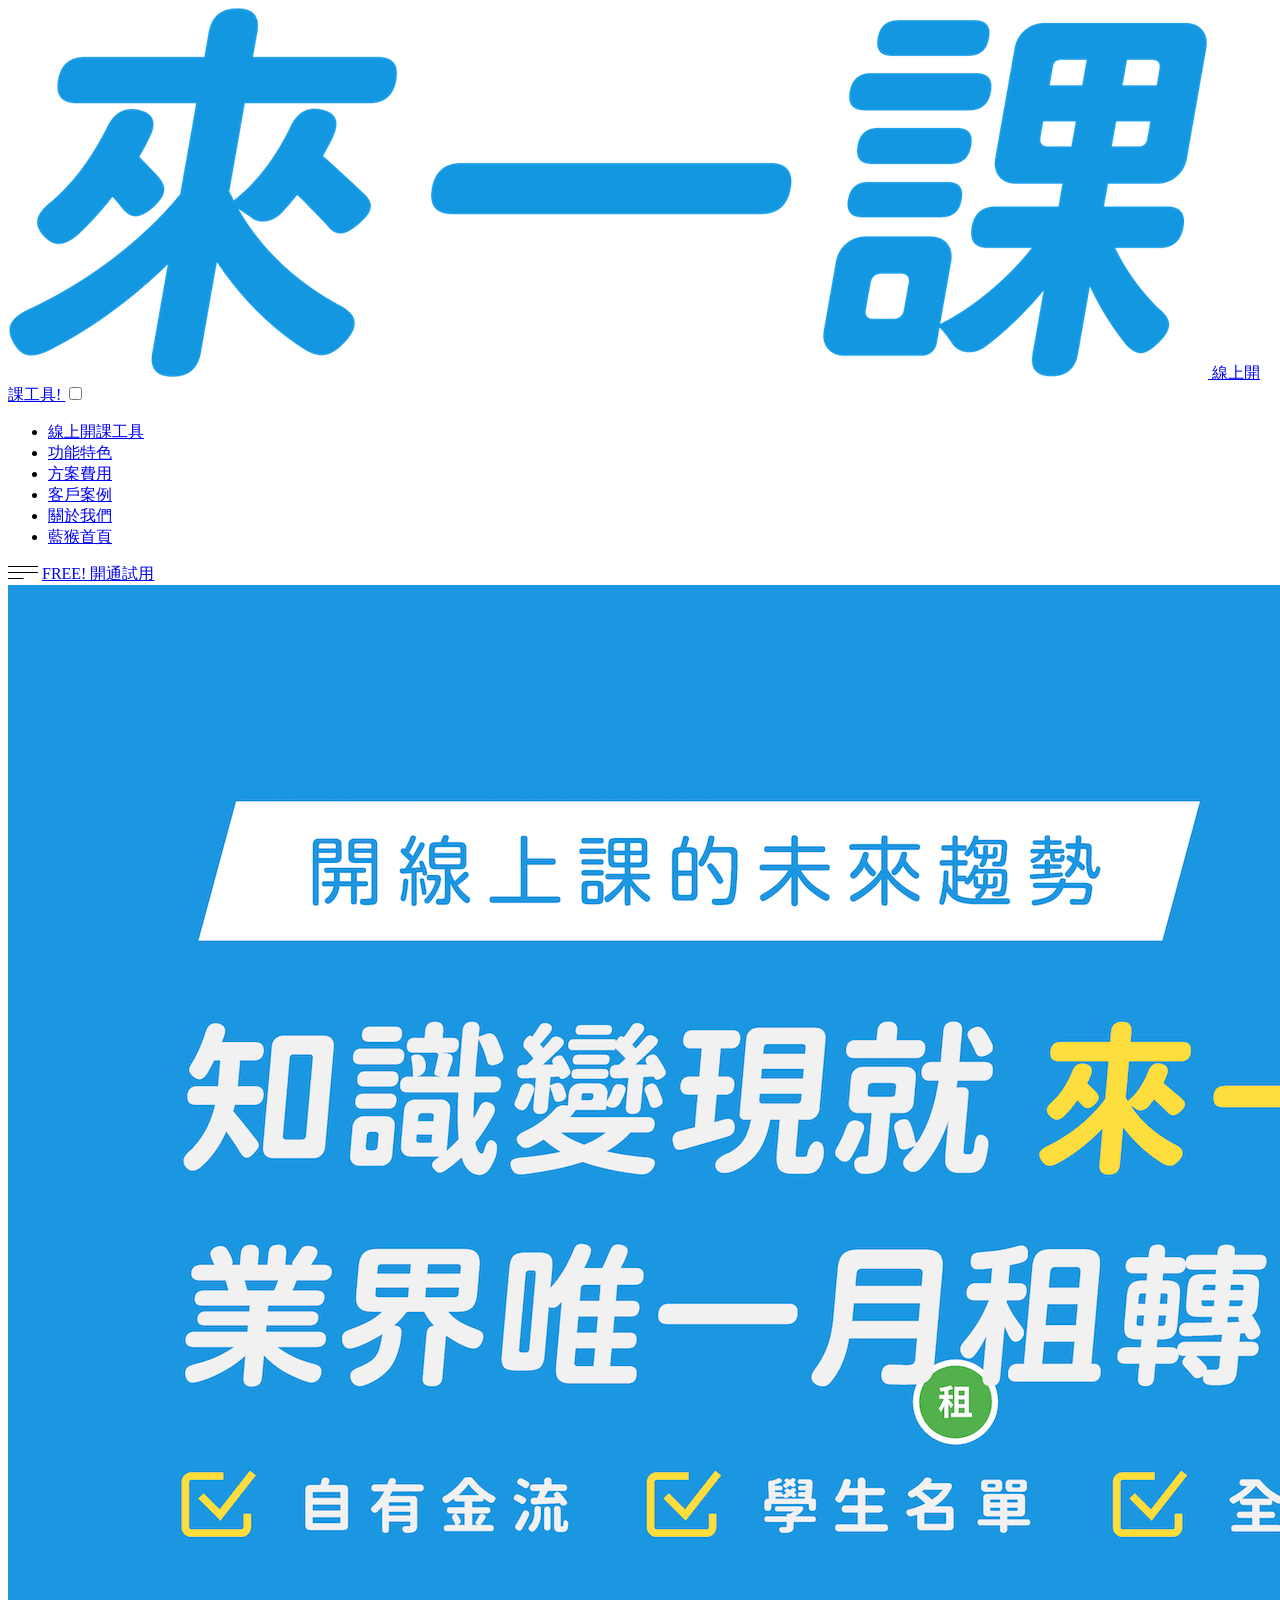
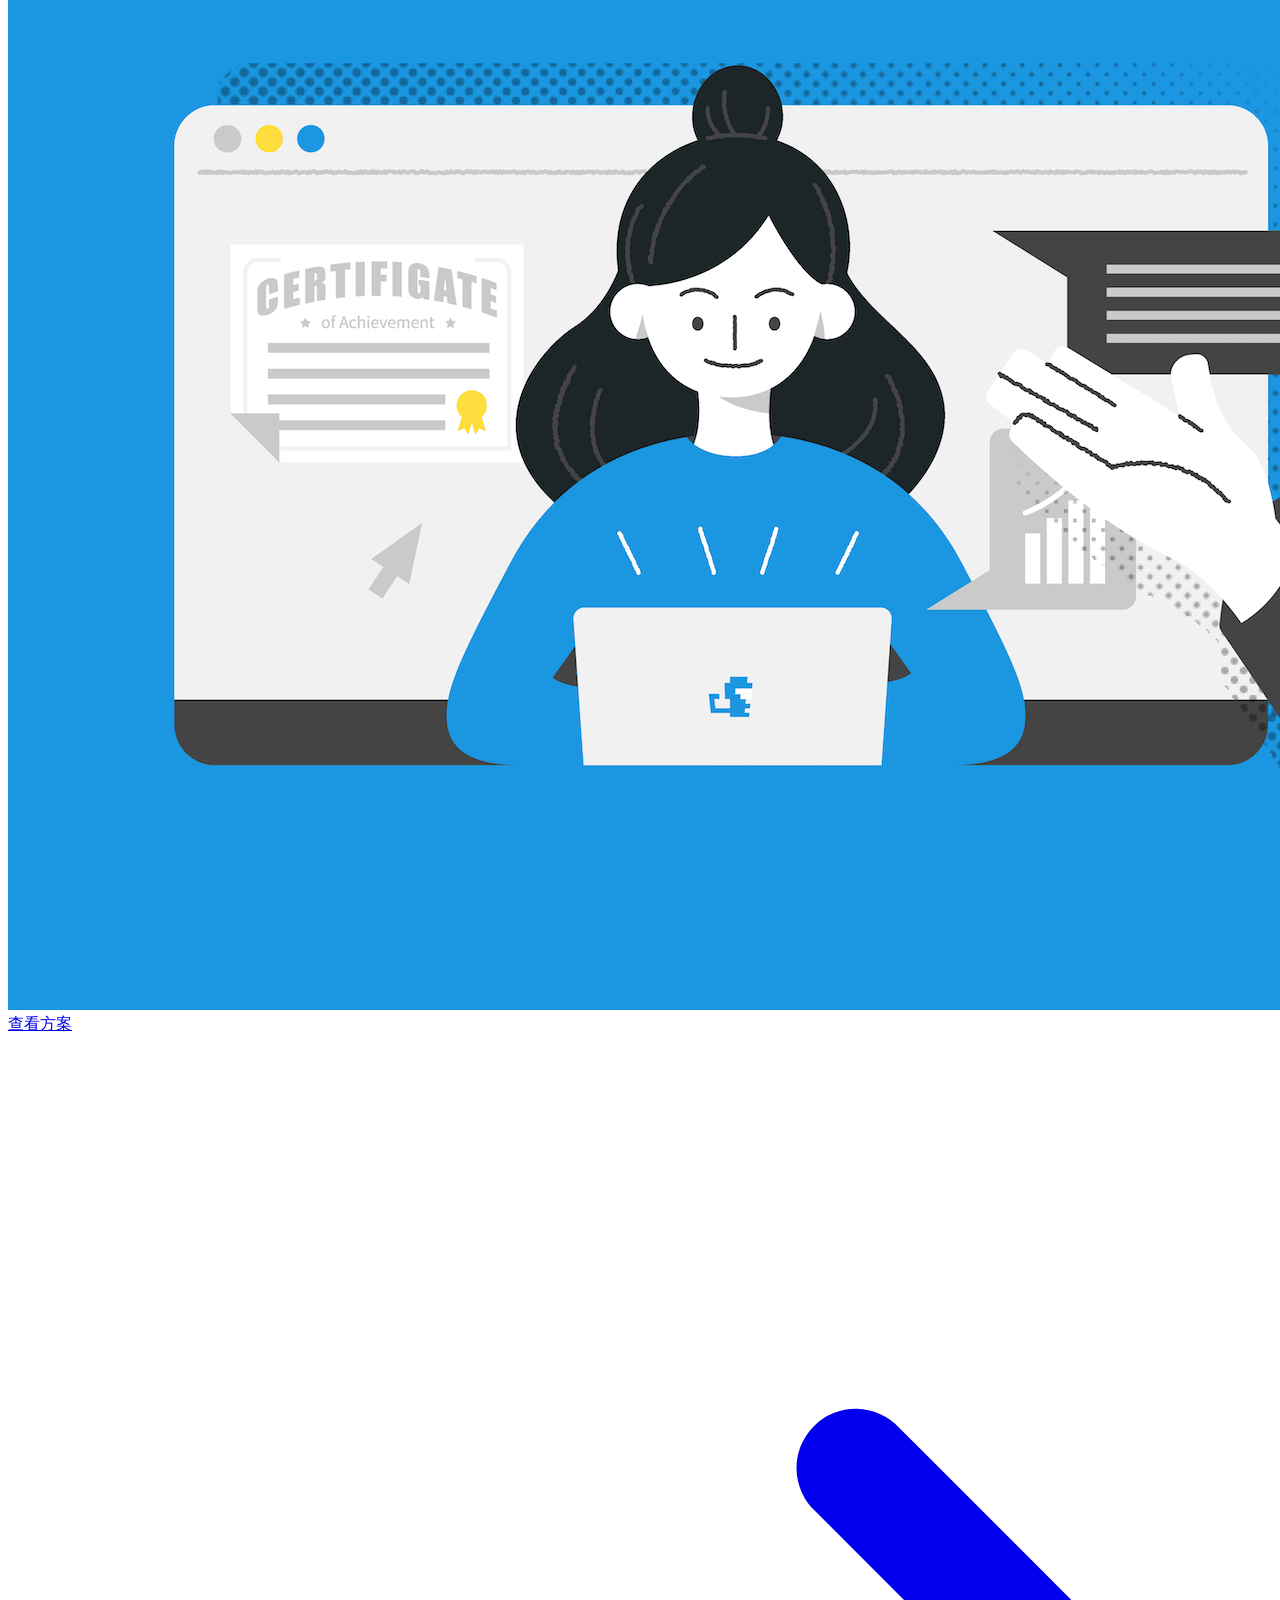
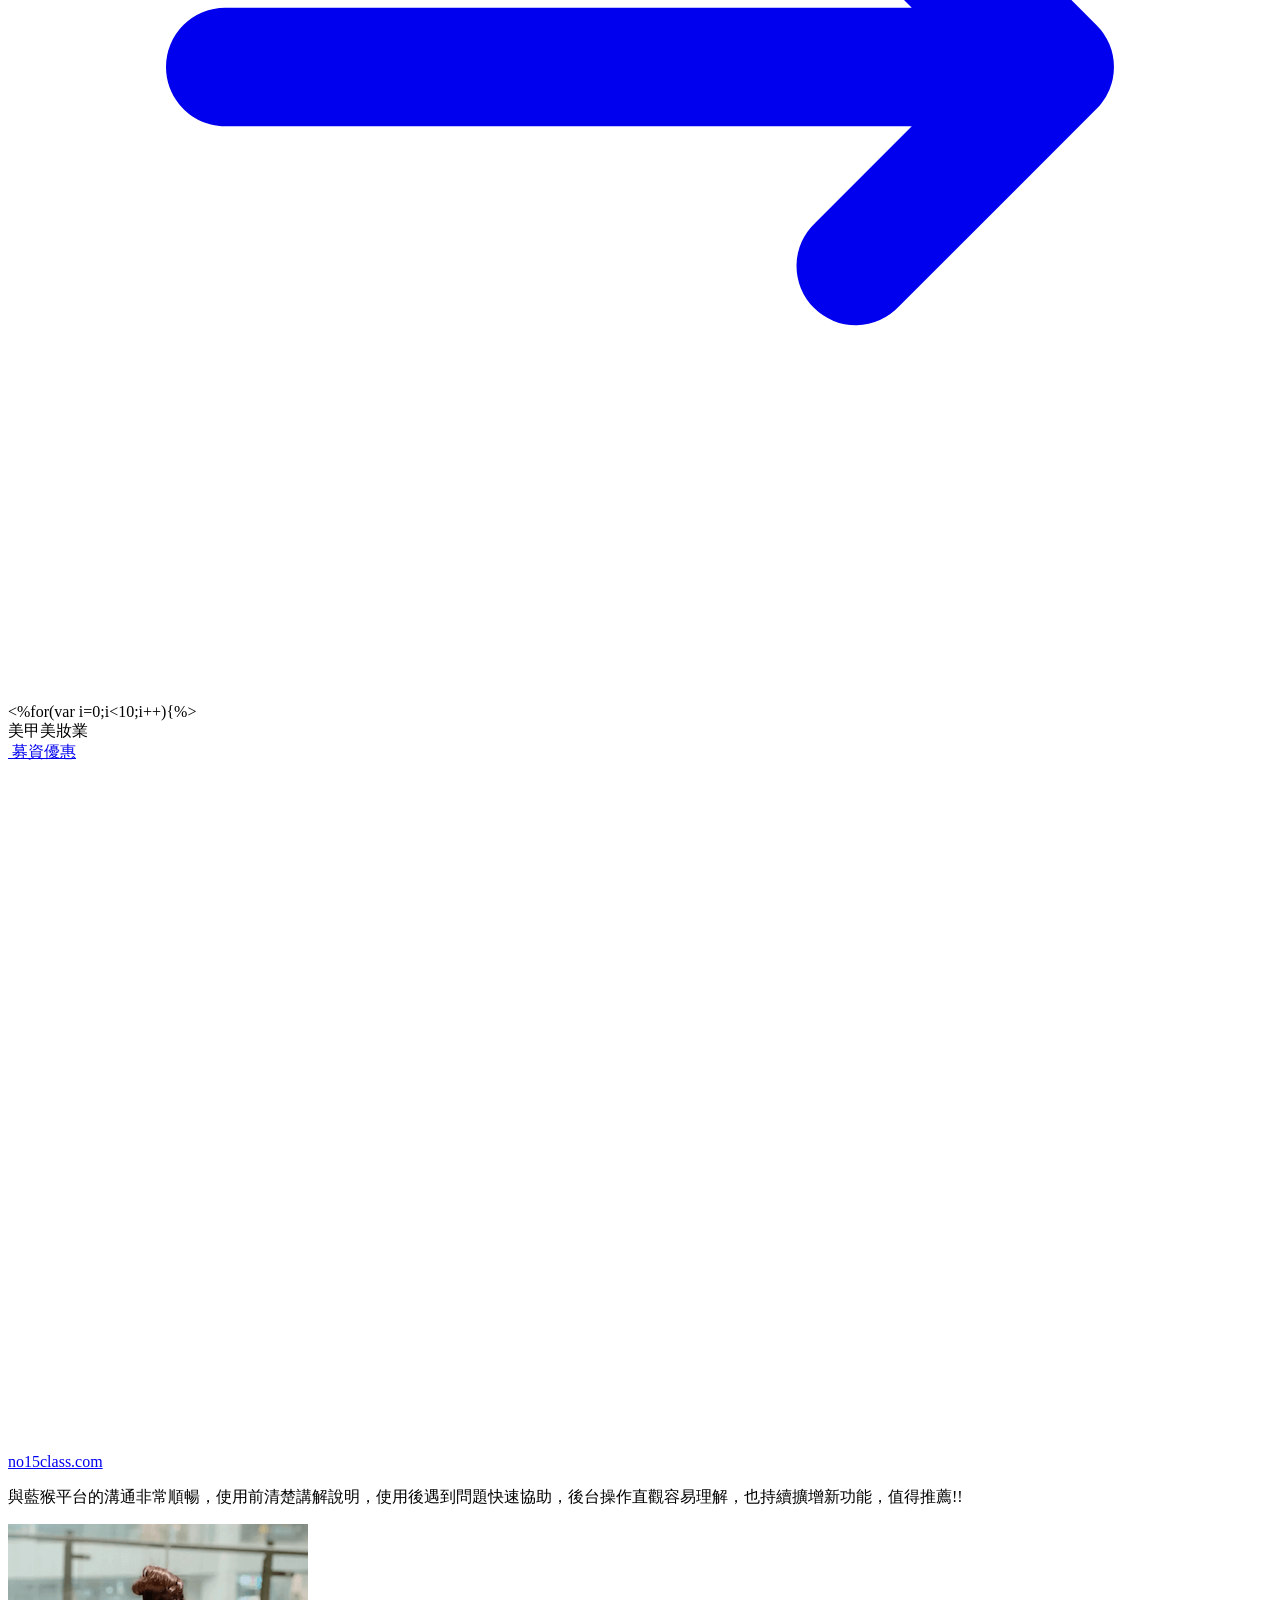
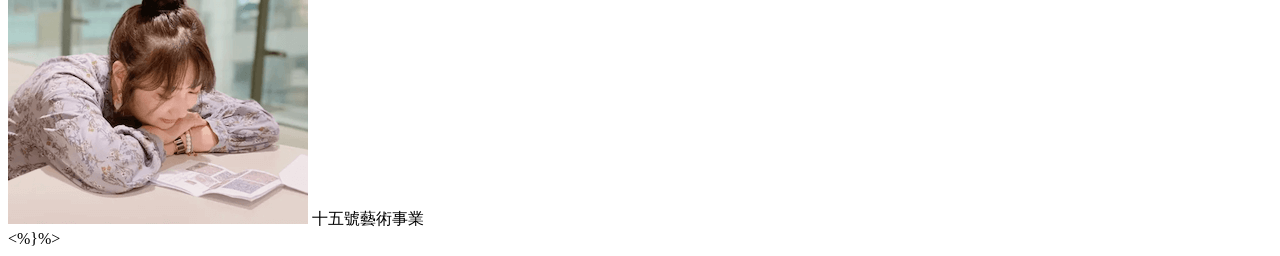
==== bluemonkey/src/index.html @ b09a4e01 "no message" ====
<!DOCTYPE html>
<html lang="zh-Hant-TW">

<head>
  <meta charset="UTF-8" />
  <link rel="icon" href="/favicon.ico" />
  <meta name="viewport" content="width=device-width, initial-scale=1.0" />
  <title>bluemonkey</title>
  <link rel="stylesheet" href="scss/main.scss">
  <style>
    .test{
      padding:0 60px;
      letter-spacing: 5px;
      background-color: var(--primary);
      margin: 0 auto;
      text-align: center;
      position: absolute;
      z-index: 10;
      cursor: pointer;
      background-size: cover;
    }
    .test:hover{
      background-color: red;
      
    }
  </style>
</head>
<body>
<header class="flex items-center bg-[#f6f8fd] h-[70px] px-[20px]">
  <a class="flex items-center mr-[110px] gap-2" href="#">
    <img class="h-[32px]" src="img/logo-teaching.png" alt="">
    <span>線上開課工具!</span>
  </a>
  <input id="menu" type="checkbox" class="hidden">
  <nav class="hidden absolute lg:block lg:static top-[70px] left-0 w-full lg:w-auto bg-[#f6f8fd] z-10">
    <ul class="flex flex-col lg:flex-row gap-[20px] text-center">
      <li><a class="block py-[10px]" href="#">線上開課工具</a></li>
      <li><a class="block py-[10px]" href="#">功能特色</a></li>
      <li><a class="block py-[10px]" href="#">方案費用</a></li>
      <li><a class="block py-[10px]" href="#">客戶案例</a></li>
      <li><a class="block py-[10px]" href="#">關於我們</a></li>
      <li><a class="block py-[10px]" href="#">藍猴首頁</a></li>
    </ul>
  </nav>
  <label for="menu" class="absolute right-[22px] lg:hidden cursor-pointer">
    <img src="img/icon_bars.svg" alt="">
  </label>

  <a class="hidden lg:block ml-auto border-[2px] border-[#f7b157] py-2 px-5 rounded-full font-bold tracking-[3px] hover:bg-[linear-gradient(135deg,#f6d365,#fda085)]" href="#">FREE! 開通試用</a>
</header>
<main>
  <section class="bg-[--primary]">
    <div class="max-w-[--max-width] mx-auto text-center">
      <img src="img/bg1.png" alt="">
      <a class="bg-[--secondary] px-[96px] py-[10px] font-bold tracking-[8px] rounded-full border-[4px] border-white inline-block mb-6 relative" href="#">查看方案
        <svg xmlns="http://www.w3.org/2000/svg" viewBox="0 0 16 16" fill="currentColor" class="size-4 absolute right-[8px] top-1/2 mt-[-8px]">
          <path fill-rule="evenodd" d="M2 8c0 .414.336.75.75.75h8.69l-1.22 1.22a.75.75 0 1 0 1.06 1.06l2.5-2.5a.75.75 0 0 0 0-1.06l-2.5-2.5a.75.75 0 1 0-1.06 1.06l1.22 1.22H2.75A.75.75 0 0 0 2 8Z" clip-rule="evenodd" />
        </svg>
      </a>
    </div>
  </section>

   <section class="bg-[--primary]">
    <div class="max-w-[--max-width] mx-auto px-4">
      <div class="grid grid-cols-1 sm:grid-cols-2 md:grid-cols-3 lg:grid-cols-4 gap-5">
        <%for(var i=0;i<10;i++){%>
        <div class="overflow-hidden rounded-2xl">
          <div class="bg-[#ffde25] text-black text-[18px] py-2">美甲美妝業</div>
          <div style="aspect-ratio: 16 / 9;" class="relative">
            <a class="w-full h-full block" href="#">
              <img class="w-full h-full object-cover"
                src="https://ik.imagekit.io/thecodingpro/mike-school/tr:w-800,c-at_max/o/web%2F1698985575.aaaaaa?alt=media&token=e33f7a07-2d5e-49dc-b6af-eedc3e9a3952"
                alt="">
            </a>
            <a href="#" class="bg-[red] text-white absolute top-0 left-0">募資優惠</a>
          </div>
          <div class="bg-white p-5">
            <a href="#">no15class.com</a>
            <p>與藍猴平台的溝通非常順暢，使用前清楚講解說明，使用後遇到問題快速協助，後台操作直觀容易理解，也持續擴增新功能，值得推薦!!</p>
            <div class="flex items-center gap-3">
              <img class="w-[40px] rounded-full" src="img/thead12.png" alt="">
              <span>十五號藝術事業</span>
            </div>
          </div>
        </div>
        <%}%>
     </div>
    </div>
   </section>



   
   
   
</main>
</body>

</html>
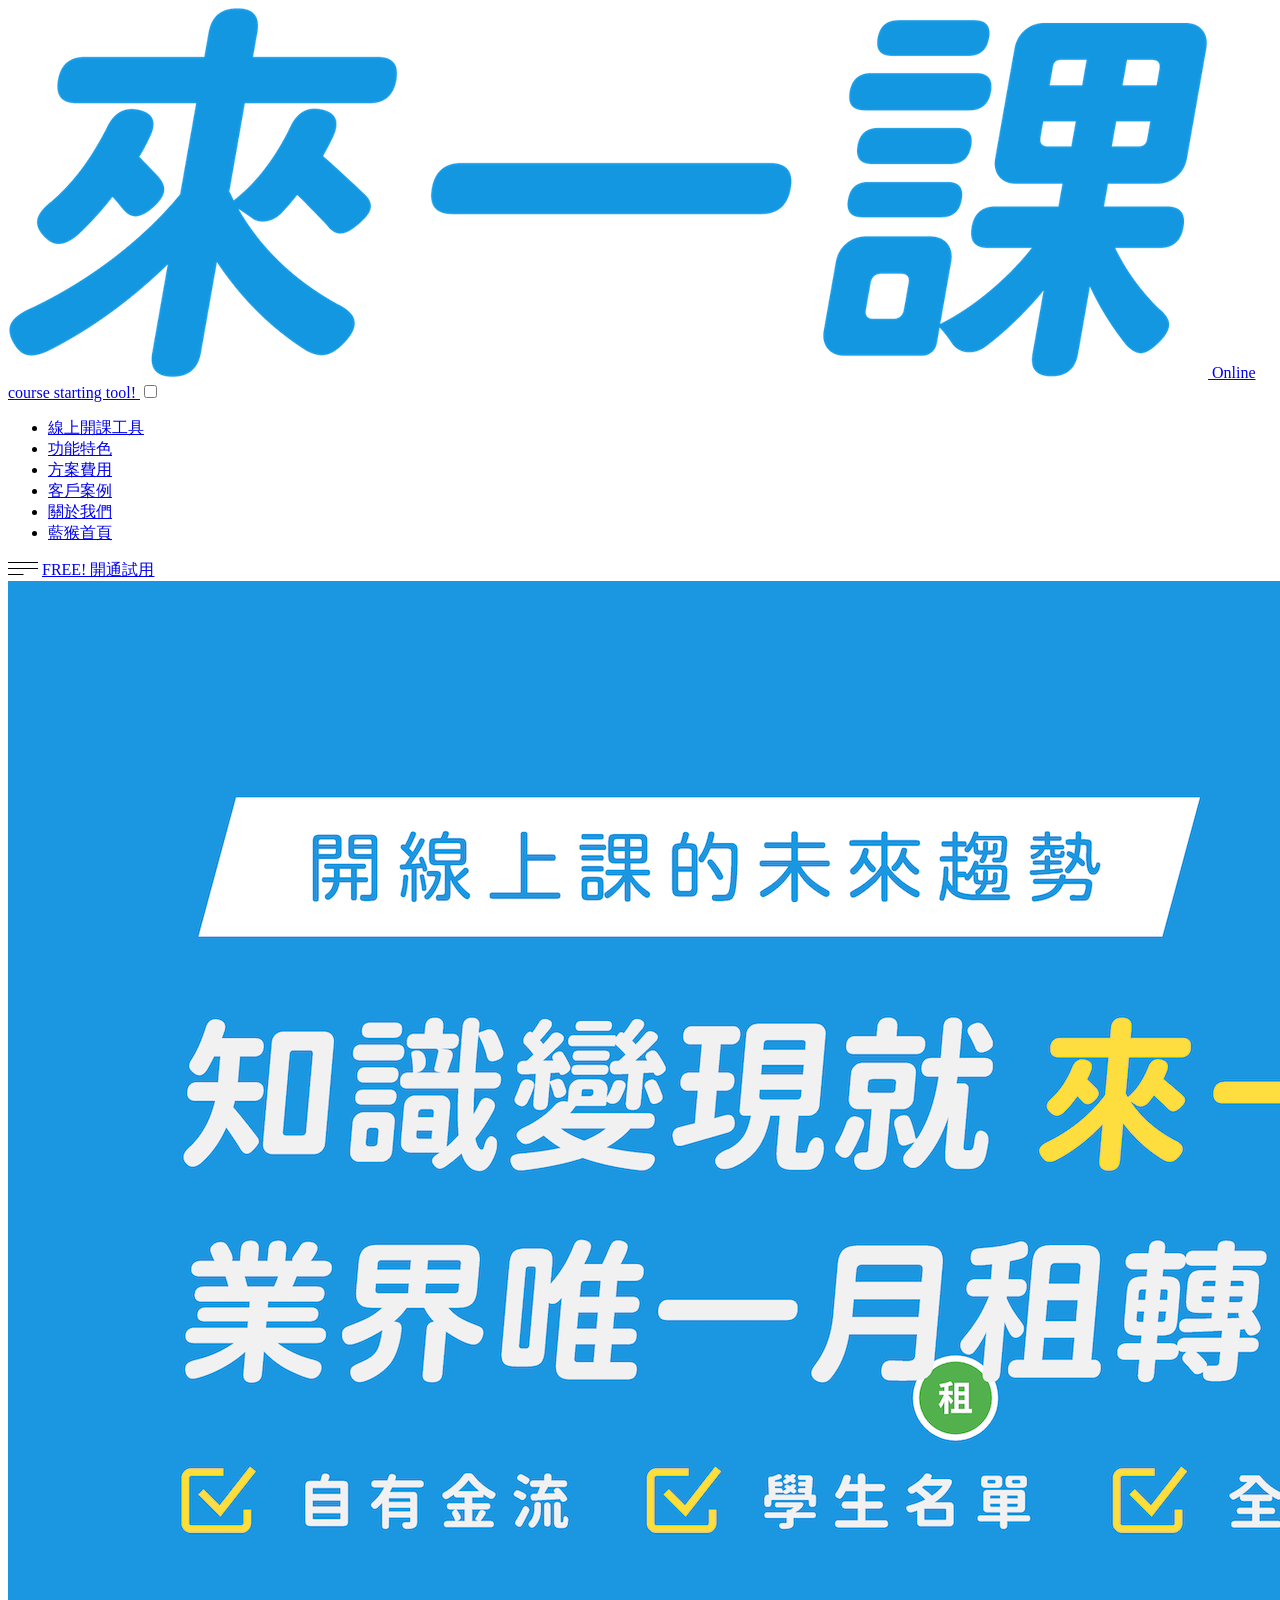
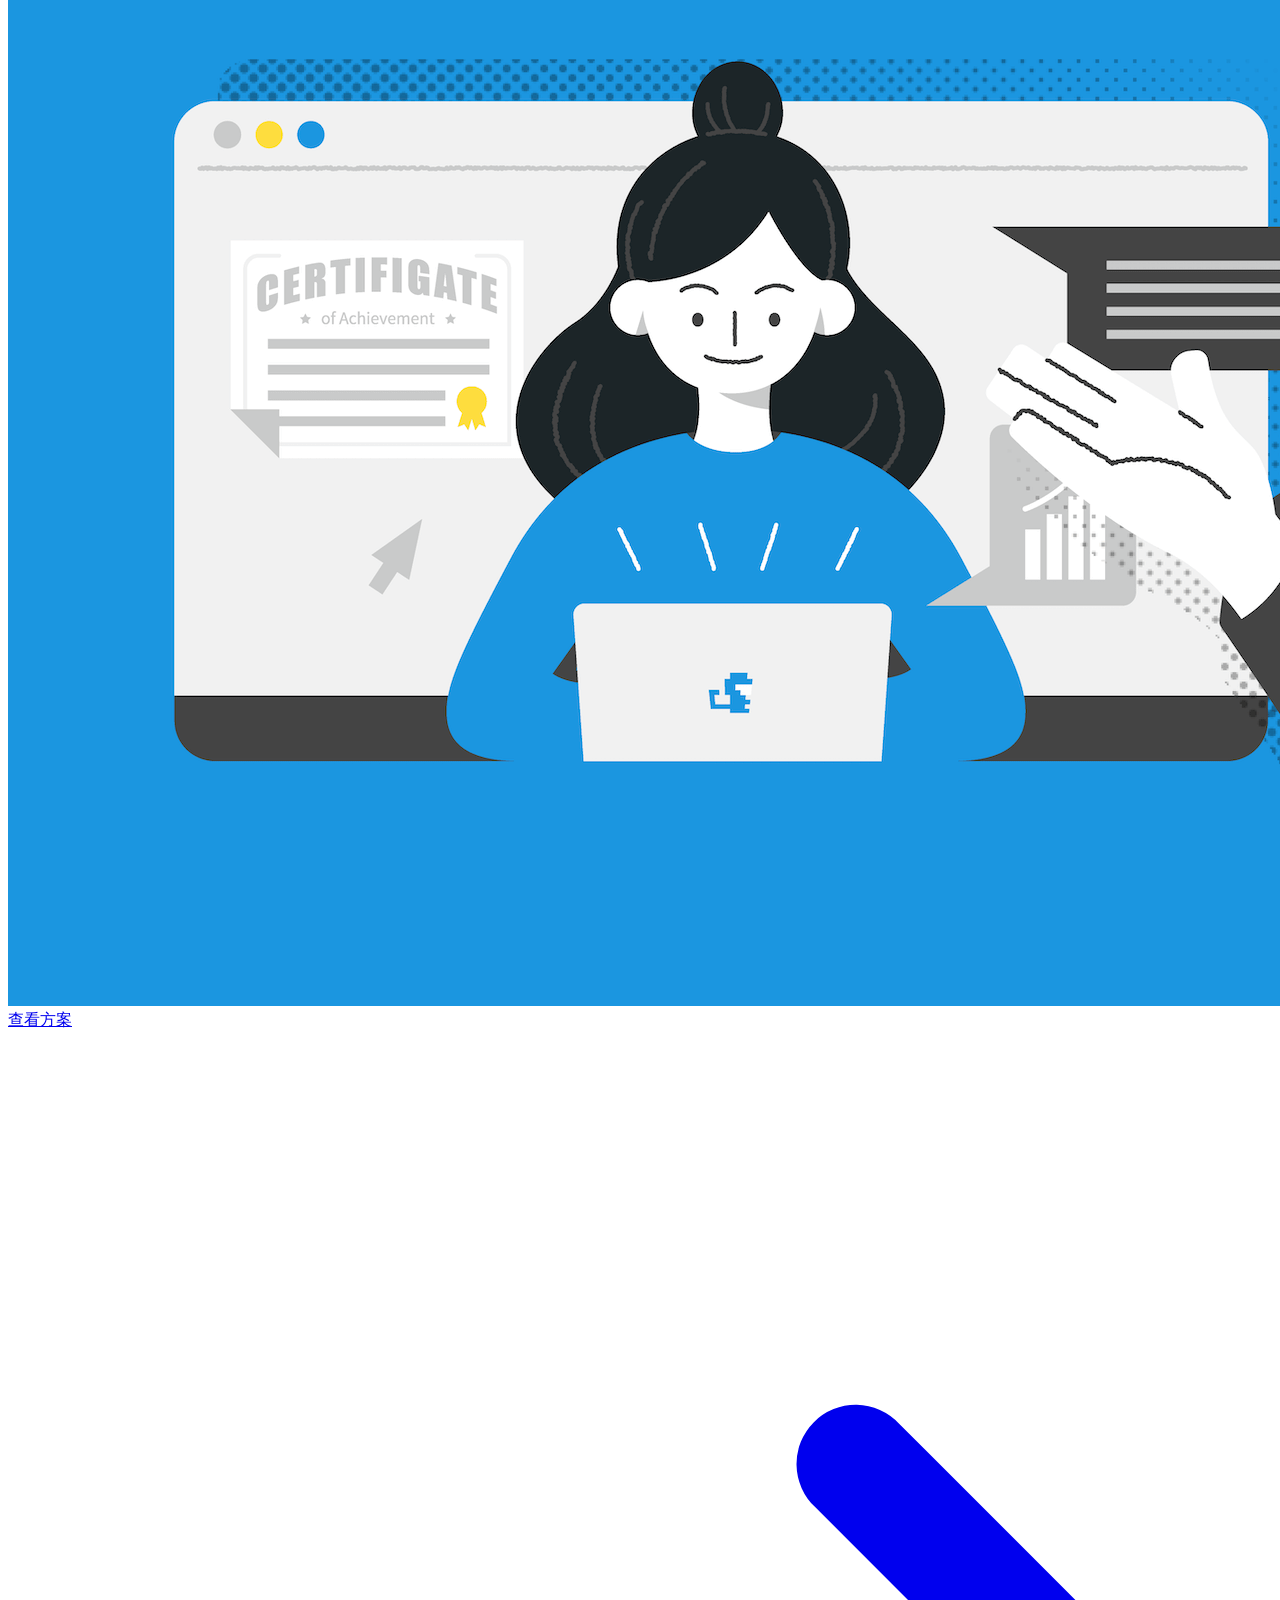
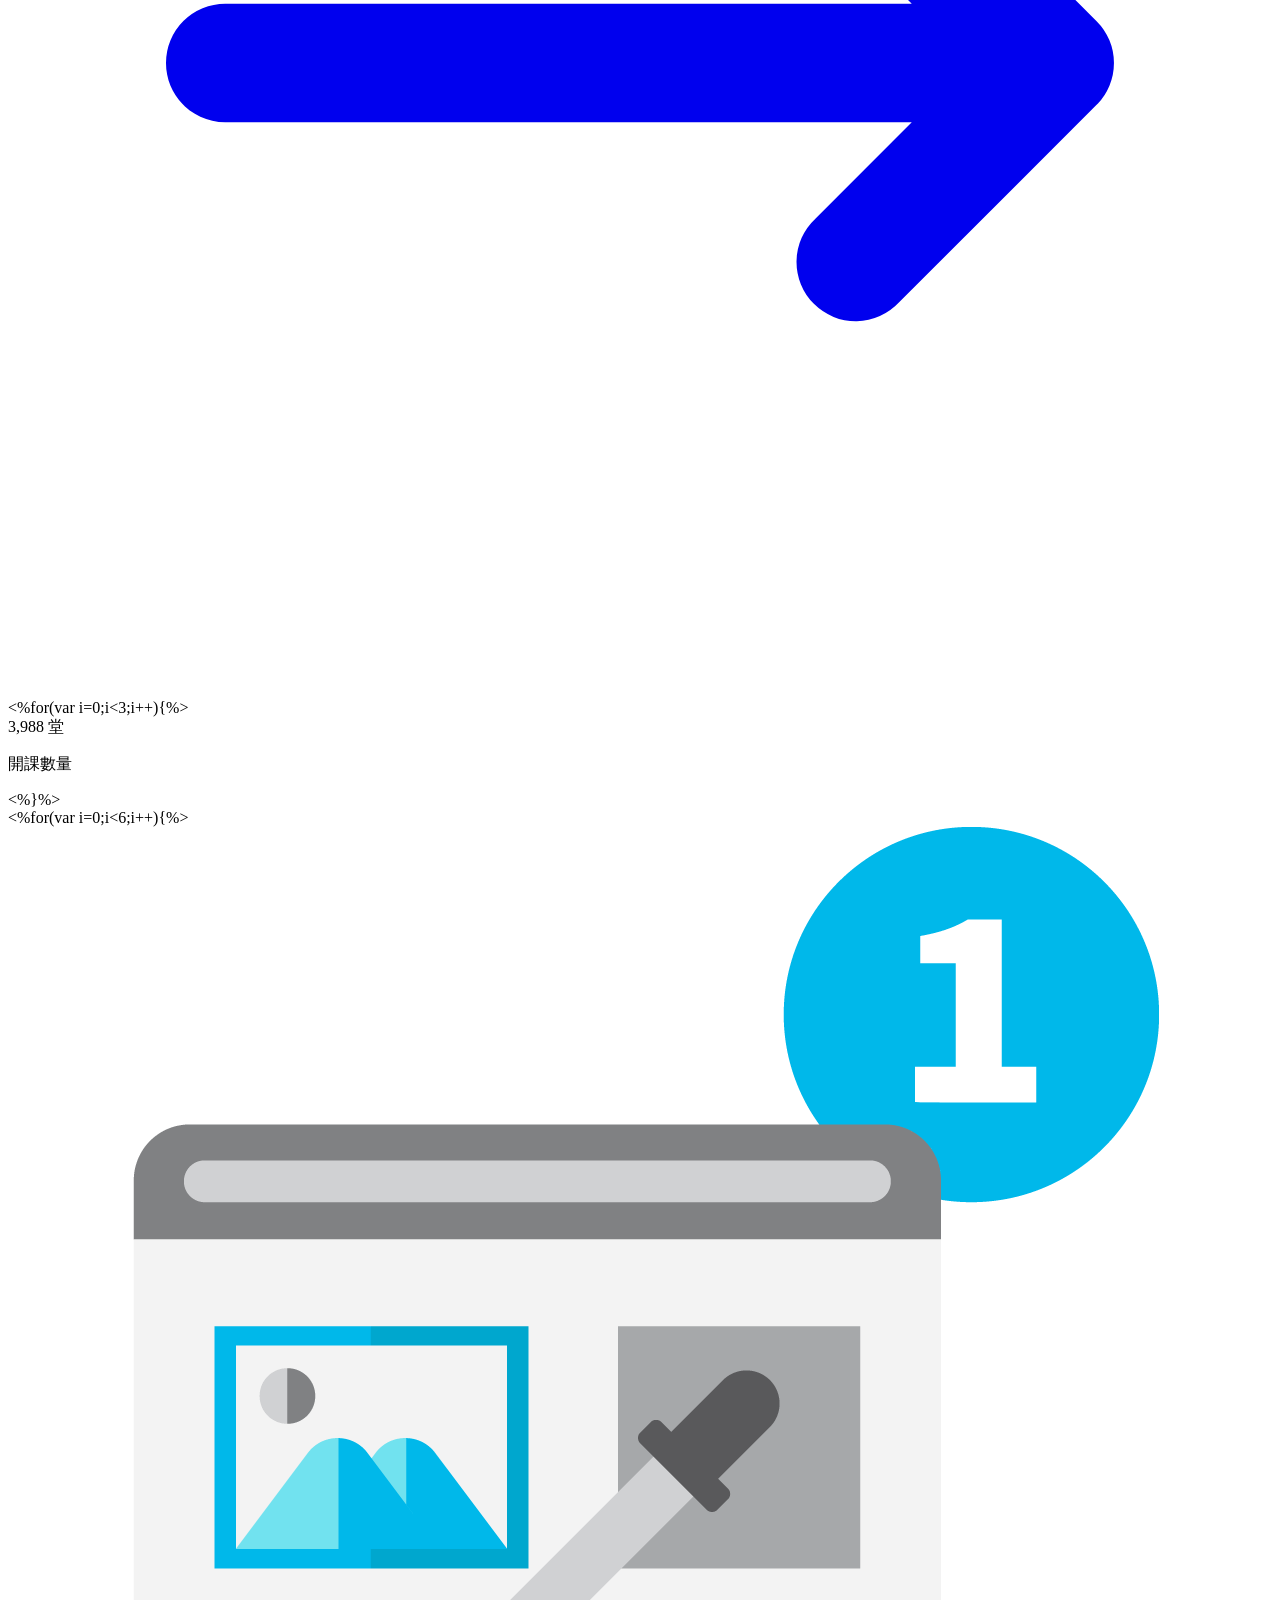
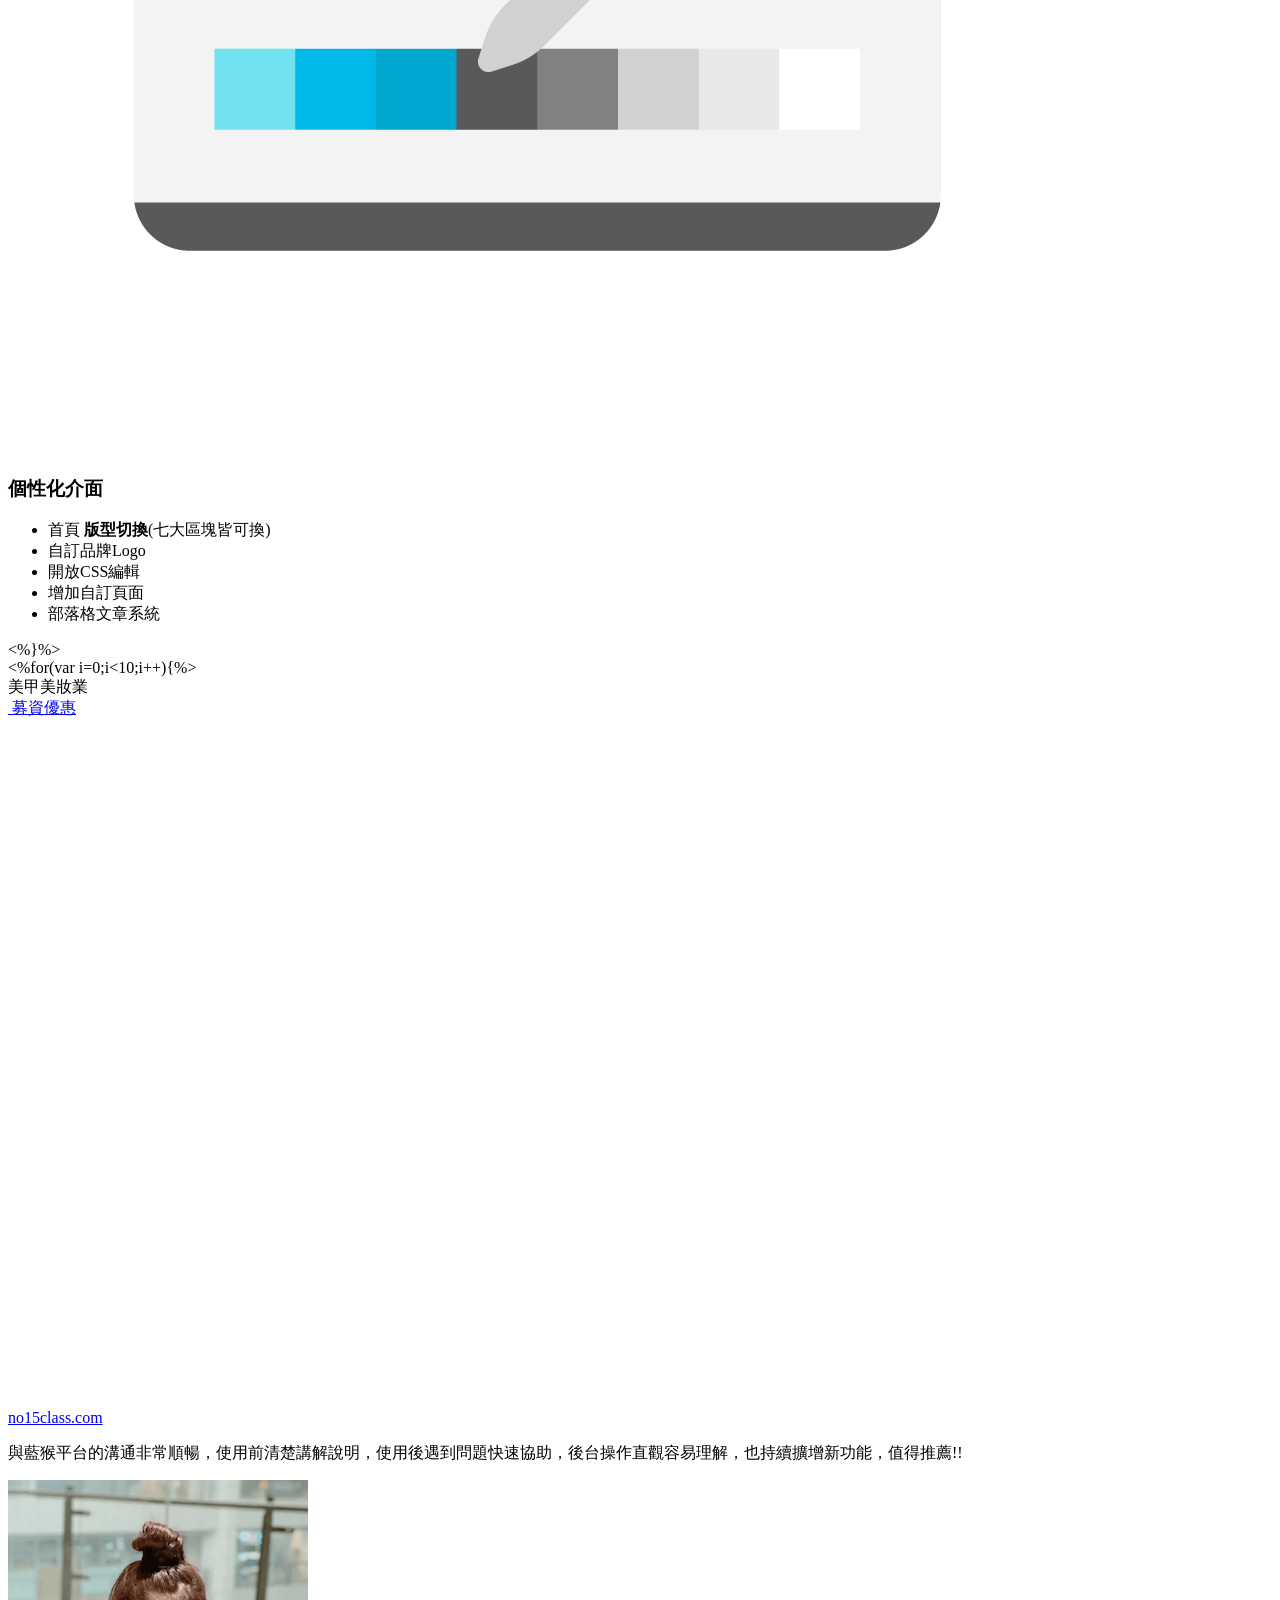
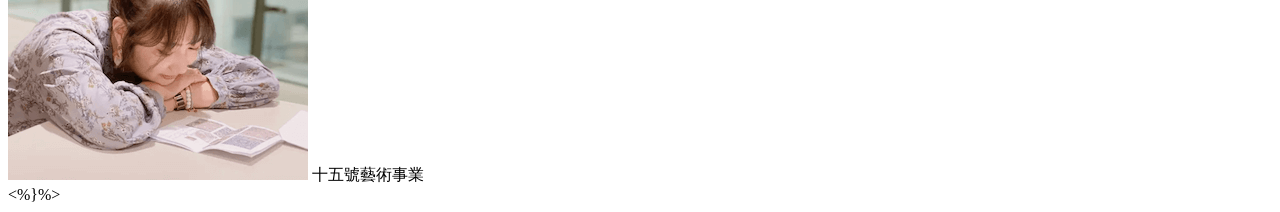
==== commit 5d0fc6aa: "no message" ====
--- a/bluemonkey/src/index.html
+++ b/bluemonkey/src/index.html
@@ -8,28 +8,29 @@
   <title>bluemonkey</title>
   <link rel="stylesheet" href="scss/main.scss">
   <style>
-    .test{
-      padding:0 60px;
-      letter-spacing: 5px;
-      background-color: var(--primary);
-      margin: 0 auto;
-      text-align: center;
+    ._before{
+      position: relative;
+    }
+    ._before::before{
+      content: "apple";
+      display: block;
+      background-color: red;
+      font-size: 40px;
+      opacity: .9;
       position: absolute;
-      z-index: 10;
-      cursor: pointer;
-      background-size: cover;
+      top: -25px;
+      left: 25px;
     }
-    .test:hover{
-      background-color: red;
-      
+    ._before::after{
+      content: "banana";
     }
   </style>
 </head>
-<body>
+<body class="noto-sans-tc-500">
 <header class="flex items-center bg-[#f6f8fd] h-[70px] px-[20px]">
   <a class="flex items-center mr-[110px] gap-2" href="#">
     <img class="h-[32px]" src="img/logo-teaching.png" alt="">
-    <span>線上開課工具!</span>
+    <span class="txtJL">Online course starting tool!</span>
   </a>
   <input id="menu" type="checkbox" class="hidden">
   <nav class="hidden absolute lg:block lg:static top-[70px] left-0 w-full lg:w-auto bg-[#f6f8fd] z-10">
@@ -60,6 +61,64 @@
     </div>
   </section>
 
+  <section>
+    <div class="max-w-[--max-width] mx-auto">
+       <div class="flex flex-col md:flex-row mb-12 mt-4">
+         <%for(var i=0;i<3;i++){%>
+          <div class="flex-1 text-center">
+             <div class="text-[--primary] font-bold">
+               <span class="text-[32px] md:text-[40px] align-middle">3,988</span>
+               <span class="align-middle relative top-[-2px] left-[2px]">堂</span>
+             </div>
+             <p class="
+              text-[18px] 
+              tracking-[1px]
+              before:content-['+']
+              before:relative
+              before:-left-2
+              before:-top-[2px]
+              before:text-[--primary]
+              before:text-[18px]
+            ">開課數量</p>
+          </div>
+          <%}%>
+       </div>
+      <div class="flex flex-wrap gap-y-14 mb-10">
+        <%for(var i=0;i<6;i++){%>
+          <div class="flex flex-col md:flex-row w-1/2 md:w-1/3 px-[15px] gap-5">
+            <div class="md:w-[100px] w-[60%] mx-auto">
+              <img src="img/spec-img1.png" alt="">
+            </div>
+            <div class="flex-1">
+              <h3 class="text-center md:text-left text-[20px] font-bold text-[#484848] mb-3">個性化介面</h3>
+              <ul>
+                <li class="list-[circle] list-inside text-xl"><span class="text-base -ml-1">首頁
+                    <b class="
+                        relative
+                        before:content-['']
+                        before:h-[10px]
+                        before:w-full
+                        before:bg-[--secondary]
+                        before:absolute
+                        before:left-0
+                        before:bottom-0
+                        before:-z-10
+                        before:block
+                     "
+                    >版型切換</b>(七大區塊皆可換)</span></li>
+                <li class="list-[circle] list-inside text-xl"><span class="text-base -ml-1">自訂品牌Logo</span></li>
+                <li class="list-[circle] list-inside text-xl"><span class="text-base -ml-1">開放CSS編輯</span></li>
+                <li class="list-[circle] list-inside text-xl"><span class="text-base -ml-1">增加自訂頁面</span></li>
+                <li class="list-[circle] list-inside text-xl"><span class="text-base -ml-1">部落格文章系統</span></li>
+              </ul>
+            </div>
+          </div>  
+        <%}%>
+      </div>
+
+    </div>
+  </section>
+
    <section class="bg-[--primary]">
     <div class="max-w-[--max-width] mx-auto px-4">
       <div class="grid grid-cols-1 sm:grid-cols-2 md:grid-cols-3 lg:grid-cols-4 gap-5">
@@ -87,12 +146,6 @@
      </div>
     </div>
    </section>
-
-
-
-   
-   
-   
 </main>
 </body>
 
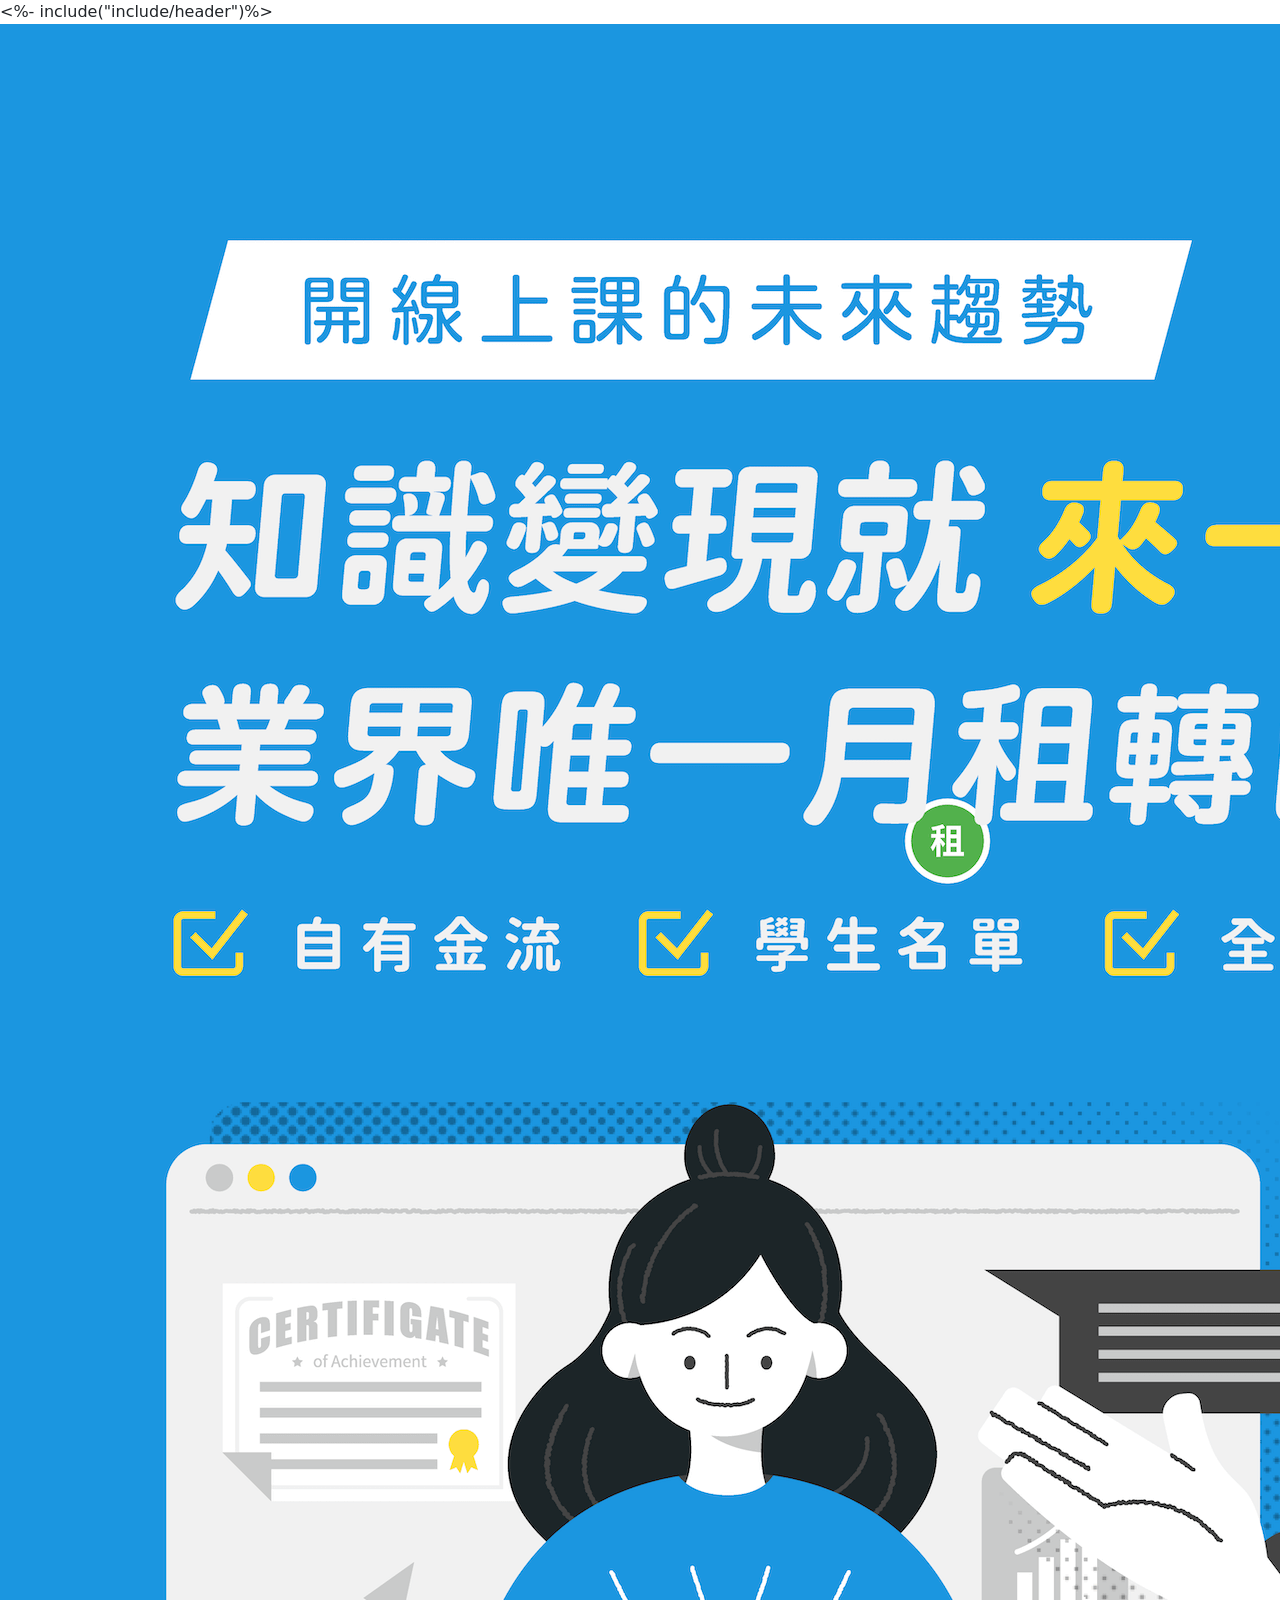
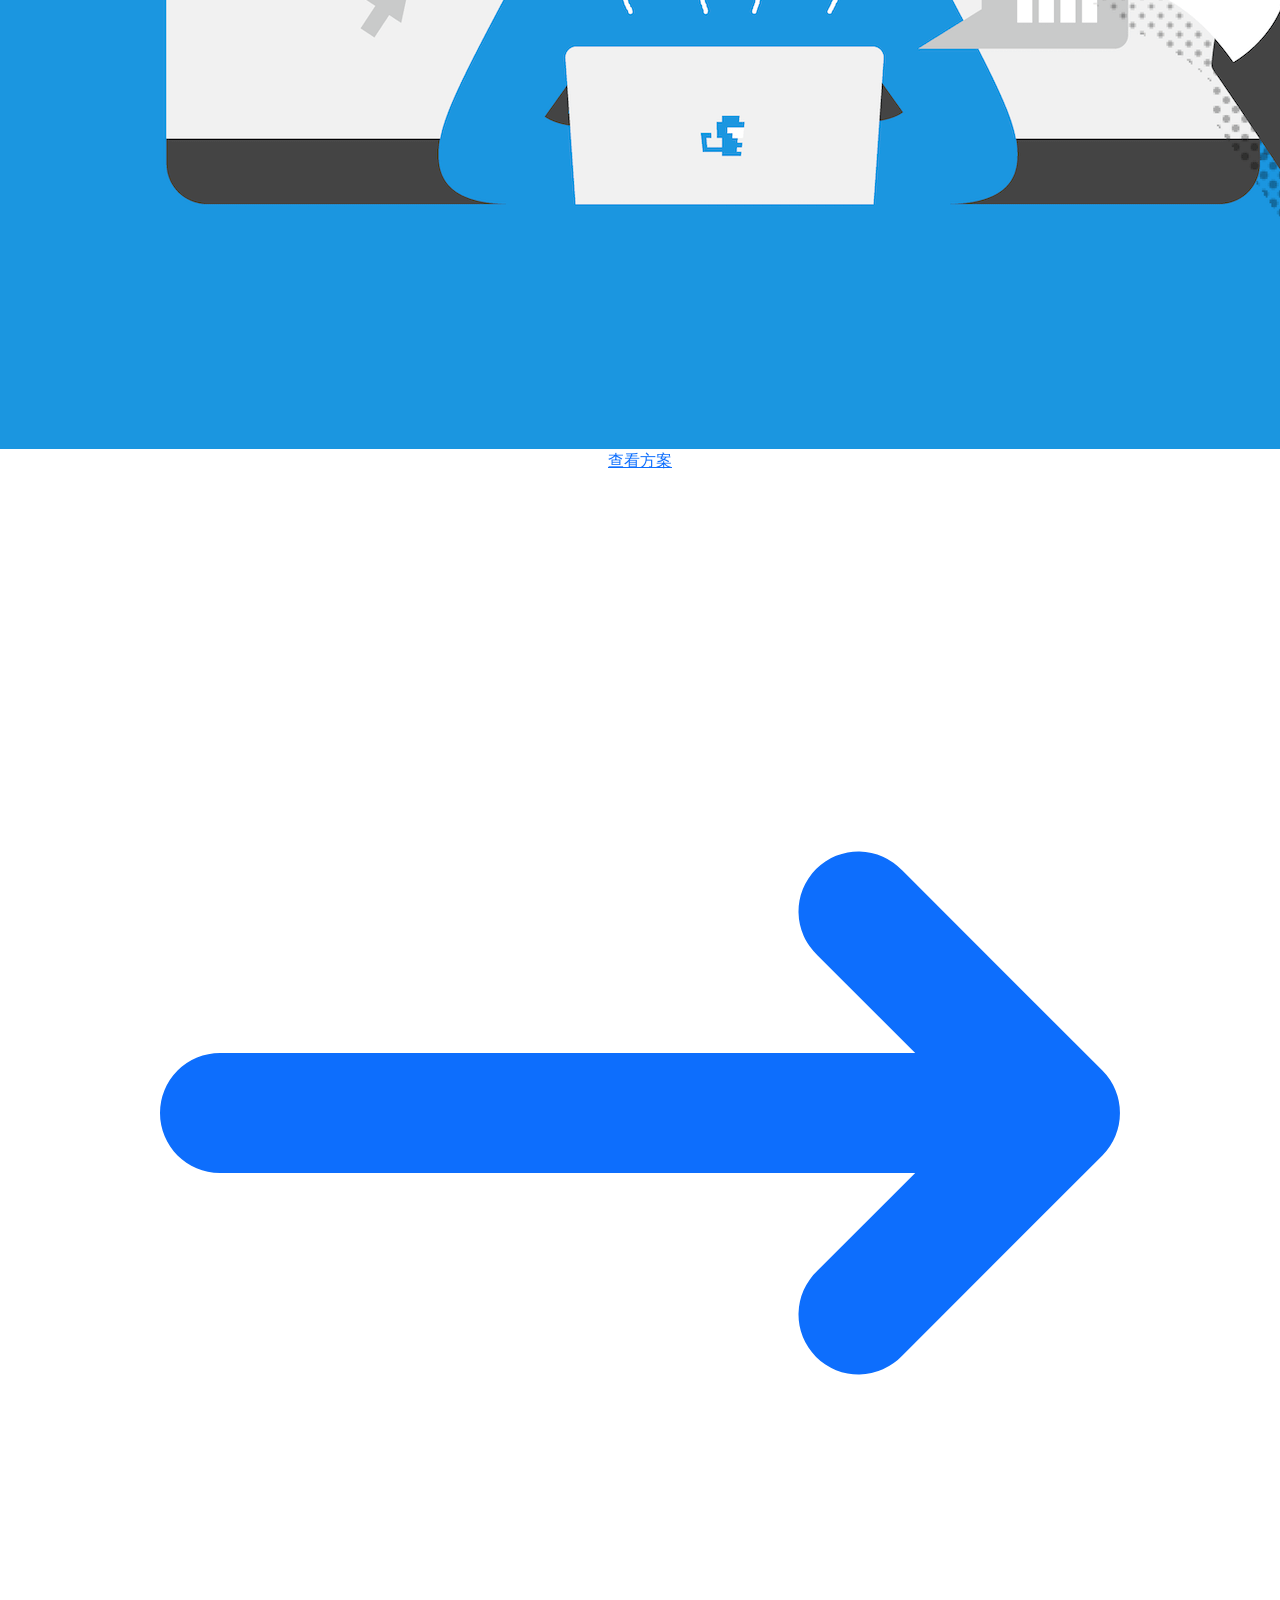
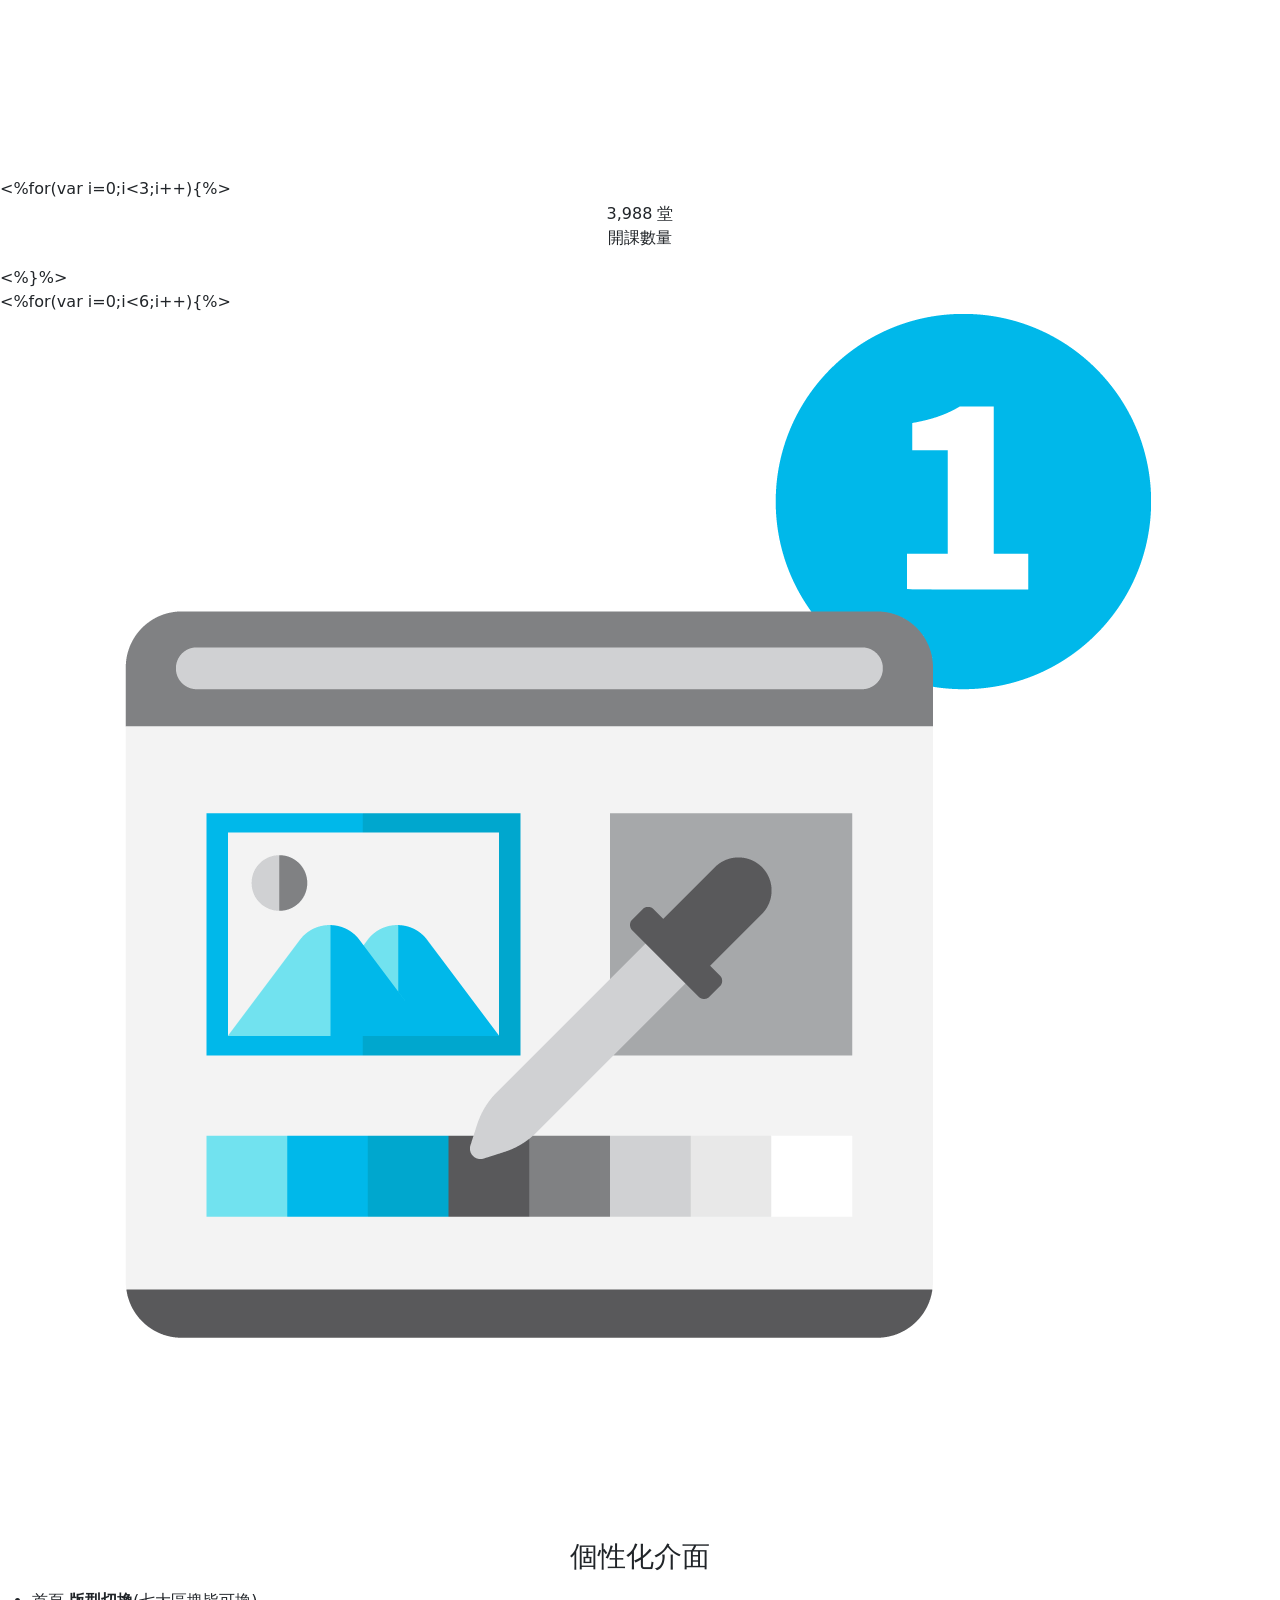
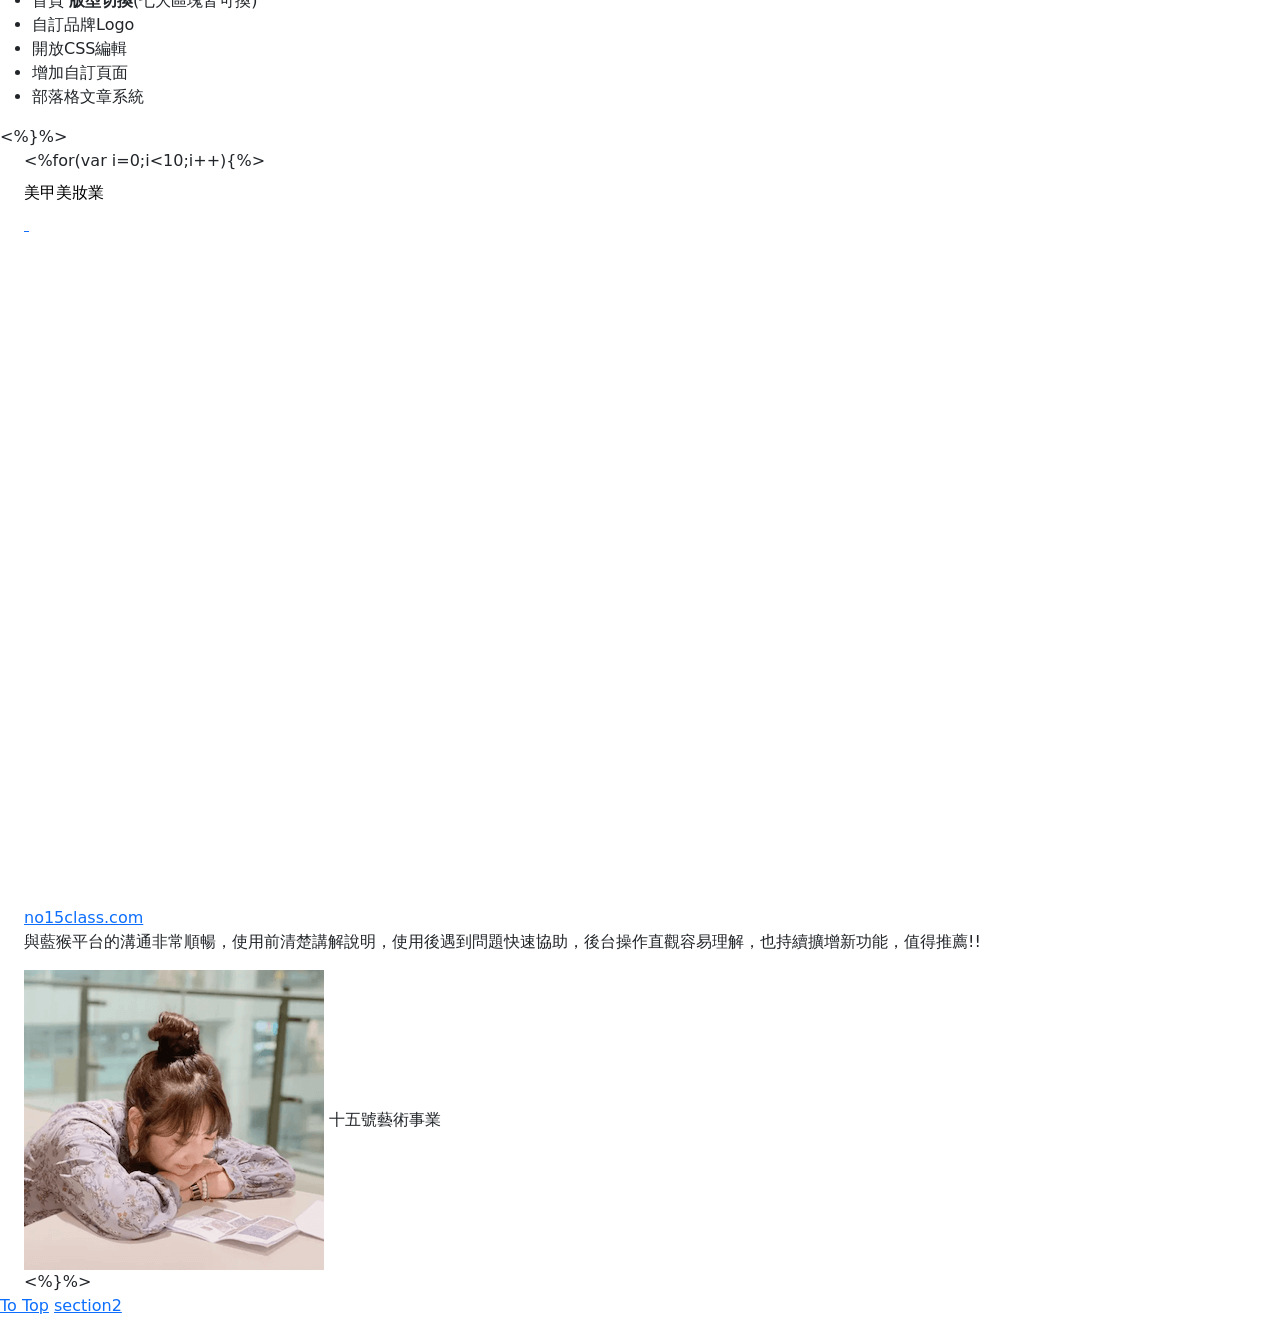
==== commit 76fb4d0c: "0804" ====
--- a/bluemonkey/src/index.html
+++ b/bluemonkey/src/index.html
@@ -6,54 +6,17 @@
   <link rel="icon" href="/favicon.ico" />
   <meta name="viewport" content="width=device-width, initial-scale=1.0" />
   <title>bluemonkey</title>
+  <link rel="stylesheet" href="https://cdn.jsdelivr.net/npm/bootstrap@5.3.3/dist/css/bootstrap.min.css">
   <link rel="stylesheet" href="scss/main.scss">
-  <style>
-    ._before{
-      position: relative;
-    }
-    ._before::before{
-      content: "apple";
-      display: block;
-      background-color: red;
-      font-size: 40px;
-      opacity: .9;
-      position: absolute;
-      top: -25px;
-      left: 25px;
-    }
-    ._before::after{
-      content: "banana";
-    }
-  </style>
 </head>
 <body class="noto-sans-tc-500">
-<header class="flex items-center bg-[#f6f8fd] h-[70px] px-[20px]">
-  <a class="flex items-center mr-[110px] gap-2" href="#">
-    <img class="h-[32px]" src="img/logo-teaching.png" alt="">
-    <span class="txtJL">Online course starting tool!</span>
-  </a>
-  <input id="menu" type="checkbox" class="hidden">
-  <nav class="hidden absolute lg:block lg:static top-[70px] left-0 w-full lg:w-auto bg-[#f6f8fd] z-10">
-    <ul class="flex flex-col lg:flex-row gap-[20px] text-center">
-      <li><a class="block py-[10px]" href="#">線上開課工具</a></li>
-      <li><a class="block py-[10px]" href="#">功能特色</a></li>
-      <li><a class="block py-[10px]" href="#">方案費用</a></li>
-      <li><a class="block py-[10px]" href="#">客戶案例</a></li>
-      <li><a class="block py-[10px]" href="#">關於我們</a></li>
-      <li><a class="block py-[10px]" href="#">藍猴首頁</a></li>
-    </ul>
-  </nav>
-  <label for="menu" class="absolute right-[22px] lg:hidden cursor-pointer">
-    <img src="img/icon_bars.svg" alt="">
-  </label>
-
-  <a class="hidden lg:block ml-auto border-[2px] border-[#f7b157] py-2 px-5 rounded-full font-bold tracking-[3px] hover:bg-[linear-gradient(135deg,#f6d365,#fda085)]" href="#">FREE! 開通試用</a>
-</header>
-<main>
-  <section class="bg-[--primary]">
+<div id="to_top"></div>
+<%- include("include/header")%>
+<main class="pt-[70px]" data-bs-spy="scroll" data-bs-target="#navbar-example2">
+  <section id="section1" class="bg-[--primary]">
     <div class="max-w-[--max-width] mx-auto text-center">
       <img src="img/bg1.png" alt="">
-      <a class="bg-[--secondary] px-[96px] py-[10px] font-bold tracking-[8px] rounded-full border-[4px] border-white inline-block mb-6 relative" href="#">查看方案
+      <a class="_animate-btn-click bg-[--secondary] px-[96px] py-[10px] font-bold tracking-[8px] rounded-full border-[4px] border-white inline-block mb-6 relative" href="#">查看方案
         <svg xmlns="http://www.w3.org/2000/svg" viewBox="0 0 16 16" fill="currentColor" class="size-4 absolute right-[8px] top-1/2 mt-[-8px]">
           <path fill-rule="evenodd" d="M2 8c0 .414.336.75.75.75h8.69l-1.22 1.22a.75.75 0 1 0 1.06 1.06l2.5-2.5a.75.75 0 0 0 0-1.06l-2.5-2.5a.75.75 0 1 0-1.06 1.06l1.22 1.22H2.75A.75.75 0 0 0 2 8Z" clip-rule="evenodd" />
         </svg>
@@ -61,7 +24,7 @@
     </div>
   </section>
 
-  <section>
+  <section id="section2">
     <div class="max-w-[--max-width] mx-auto">
        <div class="flex flex-col md:flex-row mb-12 mt-4">
          <%for(var i=0;i<3;i++){%>
@@ -119,21 +82,21 @@
     </div>
   </section>
 
-   <section class="bg-[--primary]">
+   <section id="section3" class="bg-[--primary]">
     <div class="max-w-[--max-width] mx-auto px-4">
       <div class="grid grid-cols-1 sm:grid-cols-2 md:grid-cols-3 lg:grid-cols-4 gap-5">
         <%for(var i=0;i<10;i++){%>
         <div class="overflow-hidden rounded-2xl">
           <div class="bg-[#ffde25] text-black text-[18px] py-2">美甲美妝業</div>
-          <div style="aspect-ratio: 16 / 9;" class="relative">
-            <a class="w-full h-full block" href="#">
+          <div style="aspect-ratio: 16 / 9;" class="relative zoom">
+            <a class="inner w-full h-full block" href="#">
               <img class="w-full h-full object-cover"
                 src="https://ik.imagekit.io/thecodingpro/mike-school/tr:w-800,c-at_max/o/web%2F1698985575.aaaaaa?alt=media&token=e33f7a07-2d5e-49dc-b6af-eedc3e9a3952"
                 alt="">
             </a>
             <a href="#" class="bg-[red] text-white absolute top-0 left-0">募資優惠</a>
           </div>
-          <div class="bg-white p-5">
+          <div class="bg-white !p-5">
             <a href="#">no15class.com</a>
             <p>與藍猴平台的溝通非常順暢，使用前清楚講解說明，使用後遇到問題快速協助，後台操作直觀容易理解，也持續擴增新功能，值得推薦!!</p>
             <div class="flex items-center gap-3">
@@ -146,7 +109,16 @@
      </div>
     </div>
    </section>
+
+<div class="w-[100px] h-[100px] fixed right-5 bottom-5 bg-[red]">
+  <a href="#to_top">To Top</a>
+  <a href="#section2">section2</a>
+</div>
 </main>
+
+
+<script src="https://cdn.jsdelivr.net/npm/bootstrap@5.3.3/dist/js/bootstrap.bundle.min.js"></script>
+
 </body>
 
 </html>
